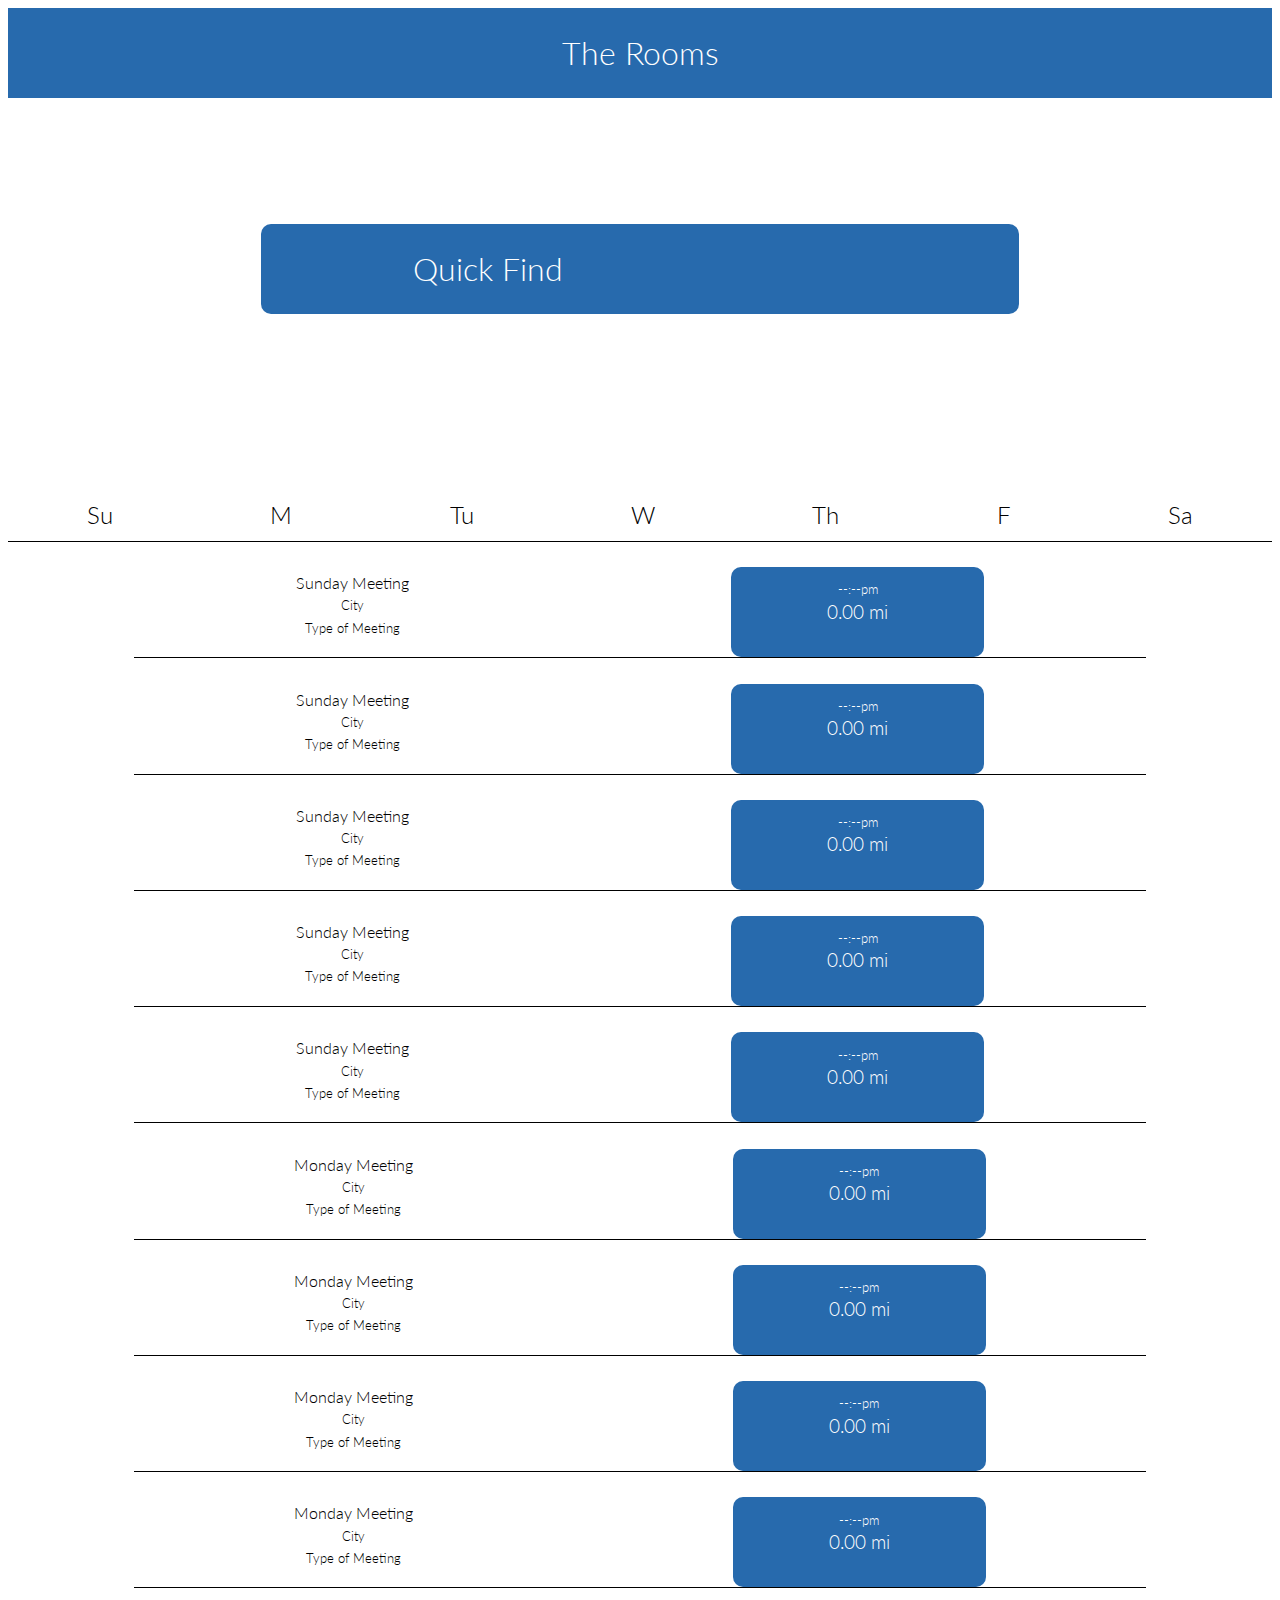
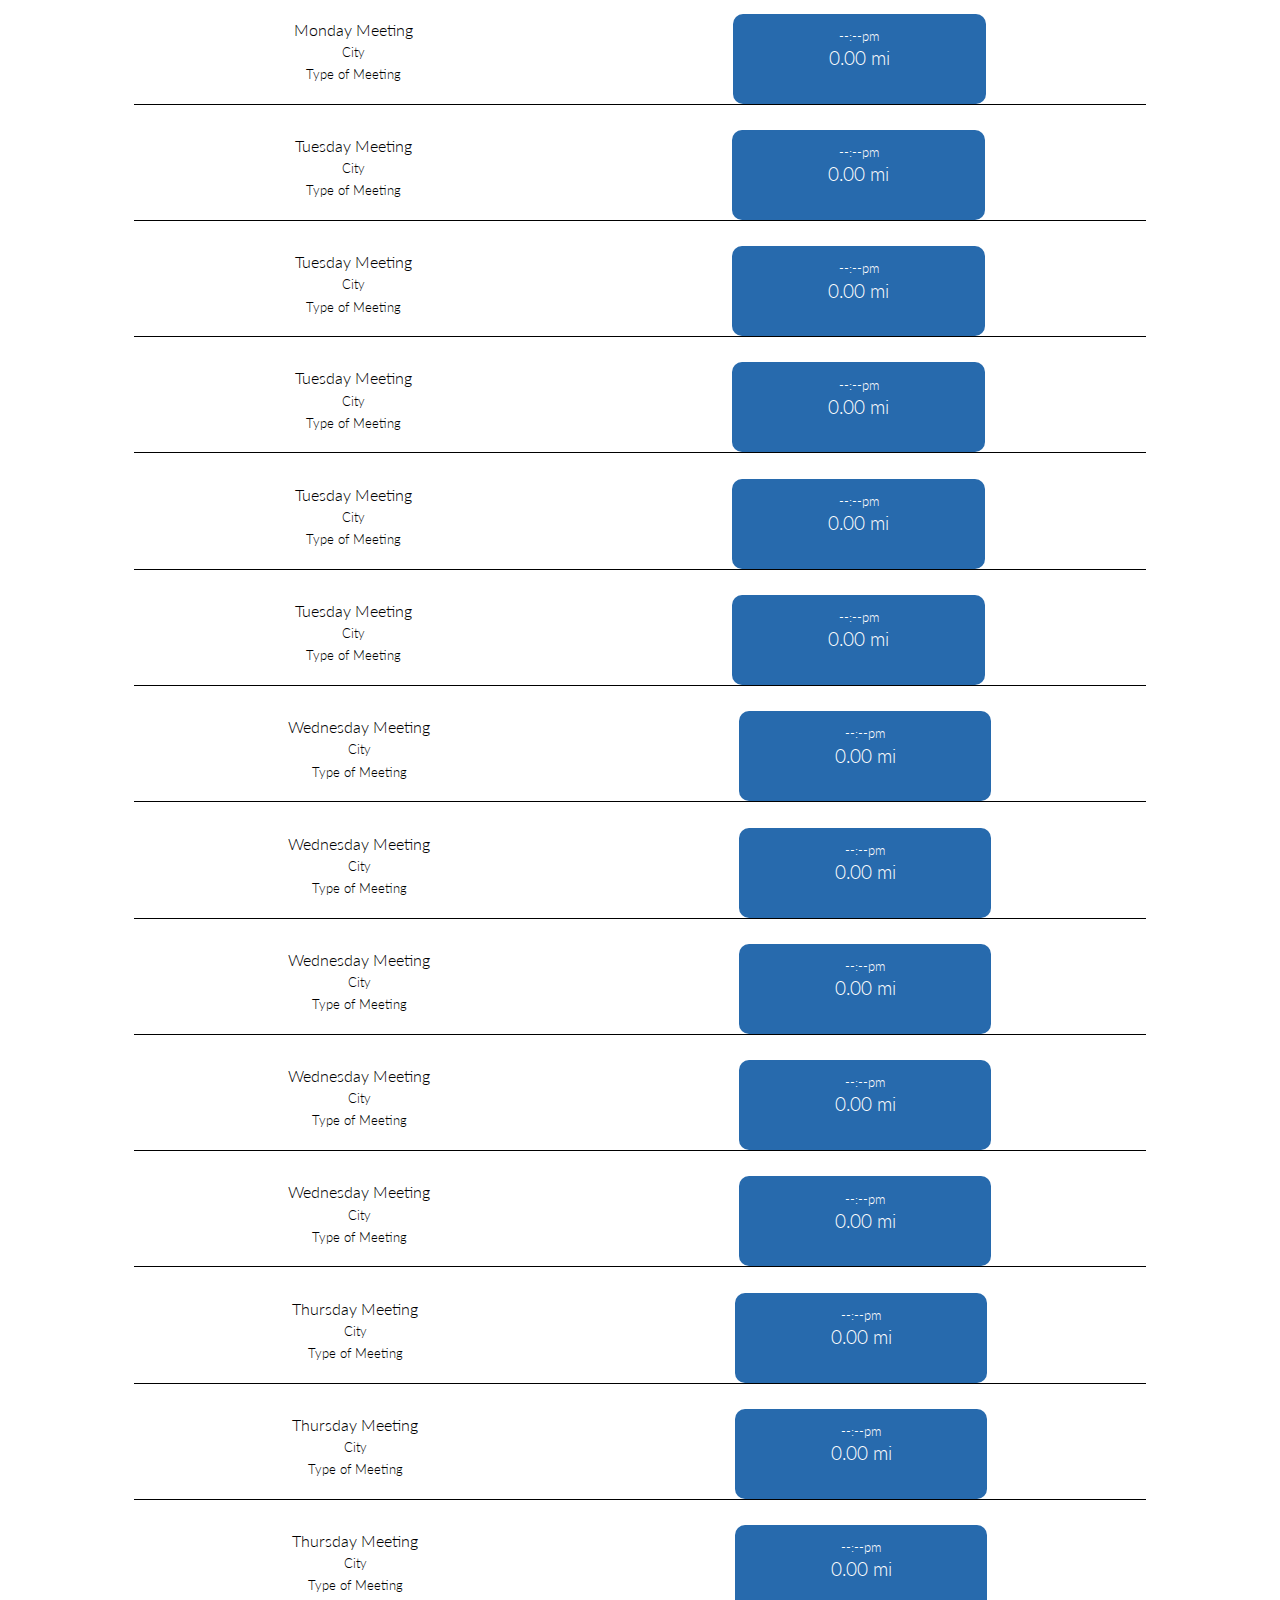
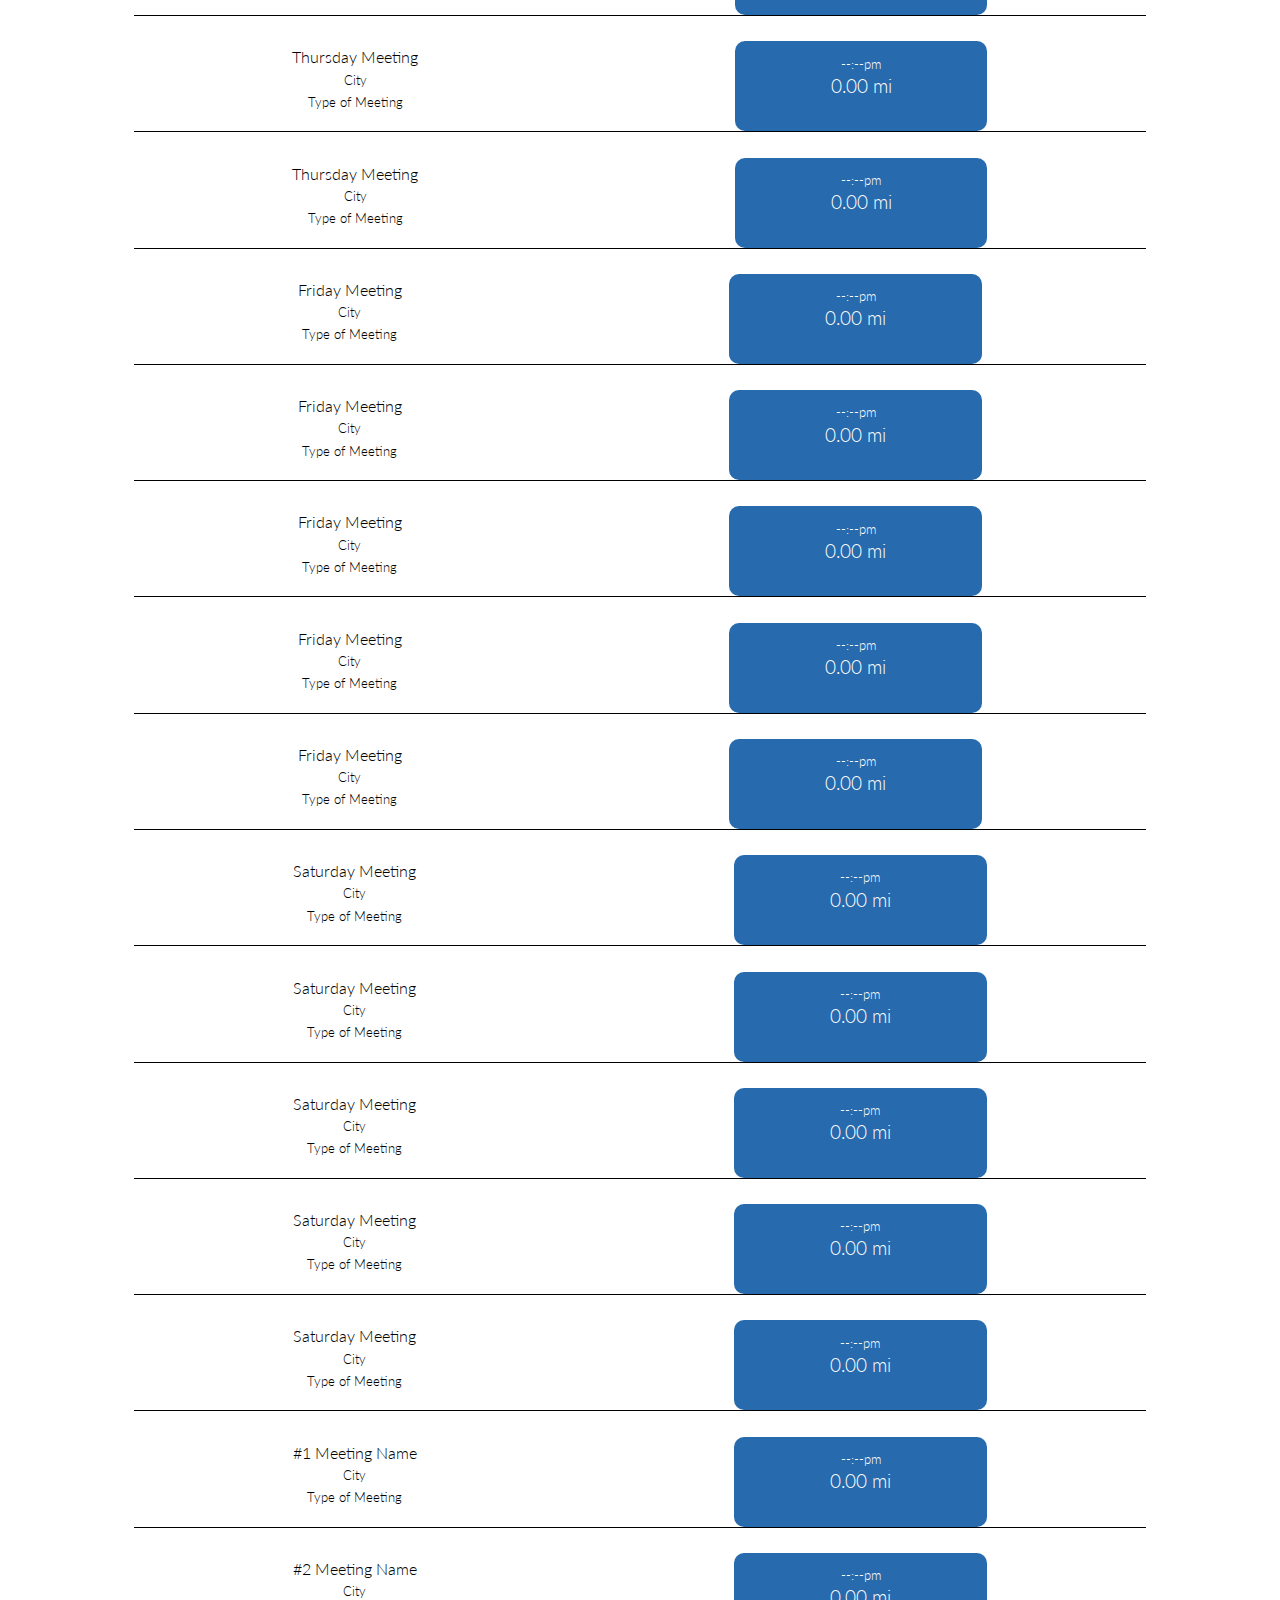
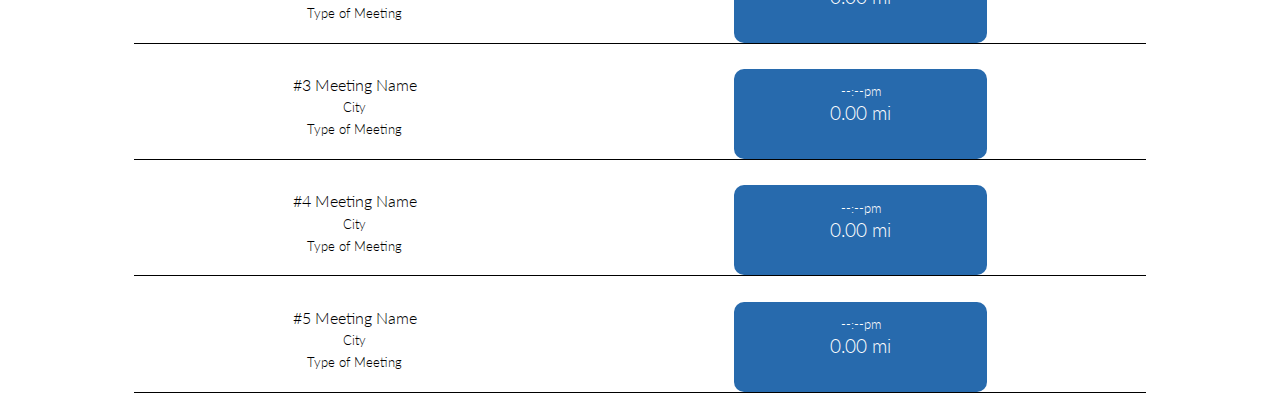
==== src/main/resources/template/index.html @ 084bea1e "all day selectors clickable, back button clickable" ====
<!DOCTYPE html>
<html>
  <head>
    <meta charset="utf-8">
    <meta name="viewport" content="width=device-width, initial-scale=1.0">
    <title>Project Template</title>
    <link href="https://fonts.googleapis.com/css?family=Lato:100,100i,300,300i,400,400i,700,700i,900,900i" rel="stylesheet">
    <link href="css/normalize.css" rel="stylesheet">
    <link href="../static/css/style.css" rel="stylesheet">
  </head>
  <body>
    <nav>
      <img class="back" id="back" src="../static/images/back-arrow.png" alt="">
      <h1>The Rooms</h1>
      <img class="hamburger" src="../static/images/hamburger.png" alt="">
    </nav>
    <div class="quick-btn" id="quick-btn">
      <h1>Quick Find</h1>
      <img src="../static/images/right-arrow.png" alt="">
    </div>
    <div class="quick-info" id="quick-info">
      <h2>Next five meetings < 10 miles</h2>
    </div>
    <section class="selector" id="selector">
      <div class="day" id="su">
        <h2>Su</h2>
      </div>
      <div class="day" id="m">
        <h2>M</h2>
      </div>
      <div class="day" id="tu">
        <h2>Tu</h2>
      </div>
      <div class="day" id="w">
        <h2>W</h2>
      </div>
      <div class="day" id="th">
        <h2>Th</h2>
      </div>
      <div class="day" id="f">
        <h2>F</h2>
      </div>
      <div class="day" id="sa">
        <h2>Sa</h2>
      </div>
    </section>

    <section class="sunday" id="sunday">
      <section class="meeting">
        <div class="info">
          <p>Sunday Meeting</p>
          <h5>City</h5>
          <h5>Type of Meeting</h5>
        </div>
        <div class="time-distance">
          <h5>--:--pm</h5>
          <h3>0.00 mi</h3>
        </div>
      </section>
      <section class="meeting">
        <div class="info">
          <p>Sunday Meeting</p>
          <h5>City</h5>
          <h5>Type of Meeting</h5>
        </div>
        <div class="time-distance">
          <h5>--:--pm</h5>
          <h3>0.00 mi</h3>
        </div>
      </section>
      <section class="meeting">
        <div class="info">
          <p>Sunday Meeting</p>
          <h5>City</h5>
          <h5>Type of Meeting</h5>
        </div>
        <div class="time-distance">
          <h5>--:--pm</h5>
          <h3>0.00 mi</h3>
        </div>
      </section>
      <section class="meeting">
        <div class="info">
          <p>Sunday Meeting</p>
          <h5>City</h5>
          <h5>Type of Meeting</h5>
        </div>
        <div class="time-distance">
          <h5>--:--pm</h5>
          <h3>0.00 mi</h3>
        </div>
      </section>
      <section class="meeting">
        <div class="info">
          <p>Sunday Meeting</p>
          <h5>City</h5>
          <h5>Type of Meeting</h5>
        </div>
        <div class="time-distance">
          <h5>--:--pm</h5>
          <h3>0.00 mi</h3>
        </div>
      </section>
    </section>

    <section class="monday" id="monday">
      <section class="meeting">
        <div class="info">
          <p>Monday Meeting</p>
          <h5>City</h5>
          <h5>Type of Meeting</h5>
        </div>
        <div class="time-distance">
          <h5>--:--pm</h5>
          <h3>0.00 mi</h3>
        </div>
      </section>
      <section class="meeting">
        <div class="info">
          <p>Monday Meeting</p>
          <h5>City</h5>
          <h5>Type of Meeting</h5>
        </div>
        <div class="time-distance">
          <h5>--:--pm</h5>
          <h3>0.00 mi</h3>
        </div>
      </section>
      <section class="meeting">
        <div class="info">
          <p>Monday Meeting</p>
          <h5>City</h5>
          <h5>Type of Meeting</h5>
        </div>
        <div class="time-distance">
          <h5>--:--pm</h5>
          <h3>0.00 mi</h3>
        </div>
      </section>
      <section class="meeting">
        <div class="info">
          <p>Monday Meeting</p>
          <h5>City</h5>
          <h5>Type of Meeting</h5>
        </div>
        <div class="time-distance">
          <h5>--:--pm</h5>
          <h3>0.00 mi</h3>
        </div>
      </section>
      <section class="meeting">
        <div class="info">
          <p>Monday Meeting</p>
          <h5>City</h5>
          <h5>Type of Meeting</h5>
        </div>
        <div class="time-distance">
          <h5>--:--pm</h5>
          <h3>0.00 mi</h3>
        </div>
      </section>
    </section>

    <section class="tuesday" id="tuesday">
      <section class="meeting">
        <div class="info">
          <p>Tuesday Meeting</p>
          <h5>City</h5>
          <h5>Type of Meeting</h5>
        </div>
        <div class="time-distance">
          <h5>--:--pm</h5>
          <h3>0.00 mi</h3>
        </div>
      </section>
      <section class="meeting">
        <div class="info">
          <p>Tuesday Meeting</p>
          <h5>City</h5>
          <h5>Type of Meeting</h5>
        </div>
        <div class="time-distance">
          <h5>--:--pm</h5>
          <h3>0.00 mi</h3>
        </div>
      </section>
      <section class="meeting">
        <div class="info">
          <p>Tuesday Meeting</p>
          <h5>City</h5>
          <h5>Type of Meeting</h5>
        </div>
        <div class="time-distance">
          <h5>--:--pm</h5>
          <h3>0.00 mi</h3>
        </div>
      </section>
      <section class="meeting">
        <div class="info">
          <p>Tuesday Meeting</p>
          <h5>City</h5>
          <h5>Type of Meeting</h5>
        </div>
        <div class="time-distance">
          <h5>--:--pm</h5>
          <h3>0.00 mi</h3>
        </div>
      </section>
      <section class="meeting">
        <div class="info">
          <p>Tuesday Meeting</p>
          <h5>City</h5>
          <h5>Type of Meeting</h5>
        </div>
        <div class="time-distance">
          <h5>--:--pm</h5>
          <h3>0.00 mi</h3>
        </div>
      </section>
    </section>

    <section class="wednesday" id="wednesday">
      <section class="meeting">
        <div class="info">
          <p>Wednesday Meeting</p>
          <h5>City</h5>
          <h5>Type of Meeting</h5>
        </div>
        <div class="time-distance">
          <h5>--:--pm</h5>
          <h3>0.00 mi</h3>
        </div>
      </section>
      <section class="meeting">
        <div class="info">
          <p>Wednesday Meeting</p>
          <h5>City</h5>
          <h5>Type of Meeting</h5>
        </div>
        <div class="time-distance">
          <h5>--:--pm</h5>
          <h3>0.00 mi</h3>
        </div>
      </section>
      <section class="meeting">
        <div class="info">
          <p>Wednesday Meeting</p>
          <h5>City</h5>
          <h5>Type of Meeting</h5>
        </div>
        <div class="time-distance">
          <h5>--:--pm</h5>
          <h3>0.00 mi</h3>
        </div>
      </section>
      <section class="meeting">
        <div class="info">
          <p>Wednesday Meeting</p>
          <h5>City</h5>
          <h5>Type of Meeting</h5>
        </div>
        <div class="time-distance">
          <h5>--:--pm</h5>
          <h3>0.00 mi</h3>
        </div>
      </section>
      <section class="meeting">
        <div class="info">
          <p>Wednesday Meeting</p>
          <h5>City</h5>
          <h5>Type of Meeting</h5>
        </div>
        <div class="time-distance">
          <h5>--:--pm</h5>
          <h3>0.00 mi</h3>
        </div>
      </section>
    </section>

    <section class="Thursday" id="thursday">
      <section class="meeting">
        <div class="info">
          <p>Thursday Meeting</p>
          <h5>City</h5>
          <h5>Type of Meeting</h5>
        </div>
        <div class="time-distance">
          <h5>--:--pm</h5>
          <h3>0.00 mi</h3>
        </div>
      </section>
      <section class="meeting">
        <div class="info">
          <p>Thursday Meeting</p>
          <h5>City</h5>
          <h5>Type of Meeting</h5>
        </div>
        <div class="time-distance">
          <h5>--:--pm</h5>
          <h3>0.00 mi</h3>
        </div>
      </section>
      <section class="meeting">
        <div class="info">
          <p>Thursday Meeting</p>
          <h5>City</h5>
          <h5>Type of Meeting</h5>
        </div>
        <div class="time-distance">
          <h5>--:--pm</h5>
          <h3>0.00 mi</h3>
        </div>
      </section>
      <section class="meeting">
        <div class="info">
          <p>Thursday Meeting</p>
          <h5>City</h5>
          <h5>Type of Meeting</h5>
        </div>
        <div class="time-distance">
          <h5>--:--pm</h5>
          <h3>0.00 mi</h3>
        </div>
      </section>
      <section class="meeting">
        <div class="info">
          <p>Thursday Meeting</p>
          <h5>City</h5>
          <h5>Type of Meeting</h5>
        </div>
        <div class="time-distance">
          <h5>--:--pm</h5>
          <h3>0.00 mi</h3>
        </div>
      </section>
    </section>

    <section class="friday" id="friday">
      <section class="meeting">
        <div class="info">
          <p>Friday Meeting</p>
          <h5>City</h5>
          <h5>Type of Meeting</h5>
        </div>
        <div class="time-distance">
          <h5>--:--pm</h5>
          <h3>0.00 mi</h3>
        </div>
      </section>
      <section class="meeting">
        <div class="info">
          <p>Friday Meeting</p>
          <h5>City</h5>
          <h5>Type of Meeting</h5>
        </div>
        <div class="time-distance">
          <h5>--:--pm</h5>
          <h3>0.00 mi</h3>
        </div>
      </section>
      <section class="meeting">
        <div class="info">
          <p>Friday Meeting</p>
          <h5>City</h5>
          <h5>Type of Meeting</h5>
        </div>
        <div class="time-distance">
          <h5>--:--pm</h5>
          <h3>0.00 mi</h3>
        </div>
      </section>
      <section class="meeting">
        <div class="info">
          <p>Friday Meeting</p>
          <h5>City</h5>
          <h5>Type of Meeting</h5>
        </div>
        <div class="time-distance">
          <h5>--:--pm</h5>
          <h3>0.00 mi</h3>
        </div>
      </section>
      <section class="meeting">
        <div class="info">
          <p>Friday Meeting</p>
          <h5>City</h5>
          <h5>Type of Meeting</h5>
        </div>
        <div class="time-distance">
          <h5>--:--pm</h5>
          <h3>0.00 mi</h3>
        </div>
      </section>
    </section>

    <section class="saturday" id="saturday">
      <section class="meeting">
        <div class="info">
          <p>Saturday Meeting</p>
          <h5>City</h5>
          <h5>Type of Meeting</h5>
        </div>
        <div class="time-distance">
          <h5>--:--pm</h5>
          <h3>0.00 mi</h3>
        </div>
      </section>
      <section class="meeting">
        <div class="info">
          <p>Saturday Meeting</p>
          <h5>City</h5>
          <h5>Type of Meeting</h5>
        </div>
        <div class="time-distance">
          <h5>--:--pm</h5>
          <h3>0.00 mi</h3>
        </div>
      </section>
      <section class="meeting">
        <div class="info">
          <p>Saturday Meeting</p>
          <h5>City</h5>
          <h5>Type of Meeting</h5>
        </div>
        <div class="time-distance">
          <h5>--:--pm</h5>
          <h3>0.00 mi</h3>
        </div>
      </section>
      <section class="meeting">
        <div class="info">
          <p>Saturday Meeting</p>
          <h5>City</h5>
          <h5>Type of Meeting</h5>
        </div>
        <div class="time-distance">
          <h5>--:--pm</h5>
          <h3>0.00 mi</h3>
        </div>
      </section>
      <section class="meeting">
        <div class="info">
          <p>Saturday Meeting</p>
          <h5>City</h5>
          <h5>Type of Meeting</h5>
        </div>
        <div class="time-distance">
          <h5>--:--pm</h5>
          <h3>0.00 mi</h3>
        </div>
      </section>
    </section>

    <section class="top-five" id="top-five">
      <section class="meeting">
        <div class="info">
          <p>#1 Meeting Name</p>
          <h5>City</h5>
          <h5>Type of Meeting</h5>
        </div>
        <div class="time-distance">
          <h5>--:--pm</h5>
          <h3>0.00 mi</h3>
        </div>
      </section>
      <section class="meeting">
        <div class="info">
          <p>#2 Meeting Name</p>
          <h5>City</h5>
          <h5>Type of Meeting</h5>
        </div>
        <div class="time-distance">
          <h5>--:--pm</h5>
          <h3>0.00 mi</h3>
        </div>
      </section>
      <section class="meeting">
        <div class="info">
          <p>#3 Meeting Name</p>
          <h5>City</h5>
          <h5>Type of Meeting</h5>
        </div>
        <div class="time-distance">
          <h5>--:--pm</h5>
          <h3>0.00 mi</h3>
        </div>
      </section>
      <section class="meeting">
        <div class="info">
          <p>#4 Meeting Name</p>
          <h5>City</h5>
          <h5>Type of Meeting</h5>
        </div>
        <div class="time-distance">
          <h5>--:--pm</h5>
          <h3>0.00 mi</h3>
        </div>
      </section>
      <section class="meeting">
        <div class="info">
          <p>#5 Meeting Name</p>
          <h5>City</h5>
          <h5>Type of Meeting</h5>
        </div>
        <div class="time-distance">
          <h5>--:--pm</h5>
          <h3>0.00 mi</h3>
        </div>
      </section>
    </section>



    <script src="https://ajax.googleapis.com/ajax/libs/jquery/3.1.1/jquery.min.js"></script>
    <script src="../static/js/script.js"></script>
  </body>
</html>
---- src/main/resources/static/css/style.css ----
body {
  font-family: 'lato'; }

nav {
  background: #276AAD;
  overflow: hidden;
  display: flex;
  justify-content: space-between;
  align-items: center; }
  nav h1 {
    font-weight: 300;
    color: white;
    margin: 2%; }
  nav img {
    width: 7%;
    margin: 3%; }
  nav .back {
    visibility: hidden; }

.quick-btn {
  width: 60%;
  height: 10vh;
  background: #276AAD;
  margin: 10% auto;
  border-radius: 10px;
  display: flex;
  justify-content: space-around;
  align-items: center; }
  .quick-btn h1 {
    font-weight: 300;
    color: white; }
  .quick-btn img {
    height: 50%; }

.quick-info {
  visibility: hidden;
  color: #276AAD;
  text-align: center; }

.selector {
  display: flex;
  justify-content: space-around;
  border-bottom: 1px solid black;
  line-height: .5; }
  .selector h2 {
    font-weight: 300; }

.meeting {
  display: flex;
  justify-content: space-around;
  margin: 2% 10%;
  border-bottom: 1px solid black; }

.info {
  line-height: 0;
  text-align: center; }
  .info p, .info h5 {
    font-weight: 300; }

.time-distance {
  background: #276AAD;
  width: 25%;
  height: 10vh;
  border-radius: 10px;
  text-align: center;
  color: white;
  line-height: 0; }
  .time-distance h3, .time-distance h5 {
    font-weight: 300; }

/*# sourceMappingURL=style.css.map */
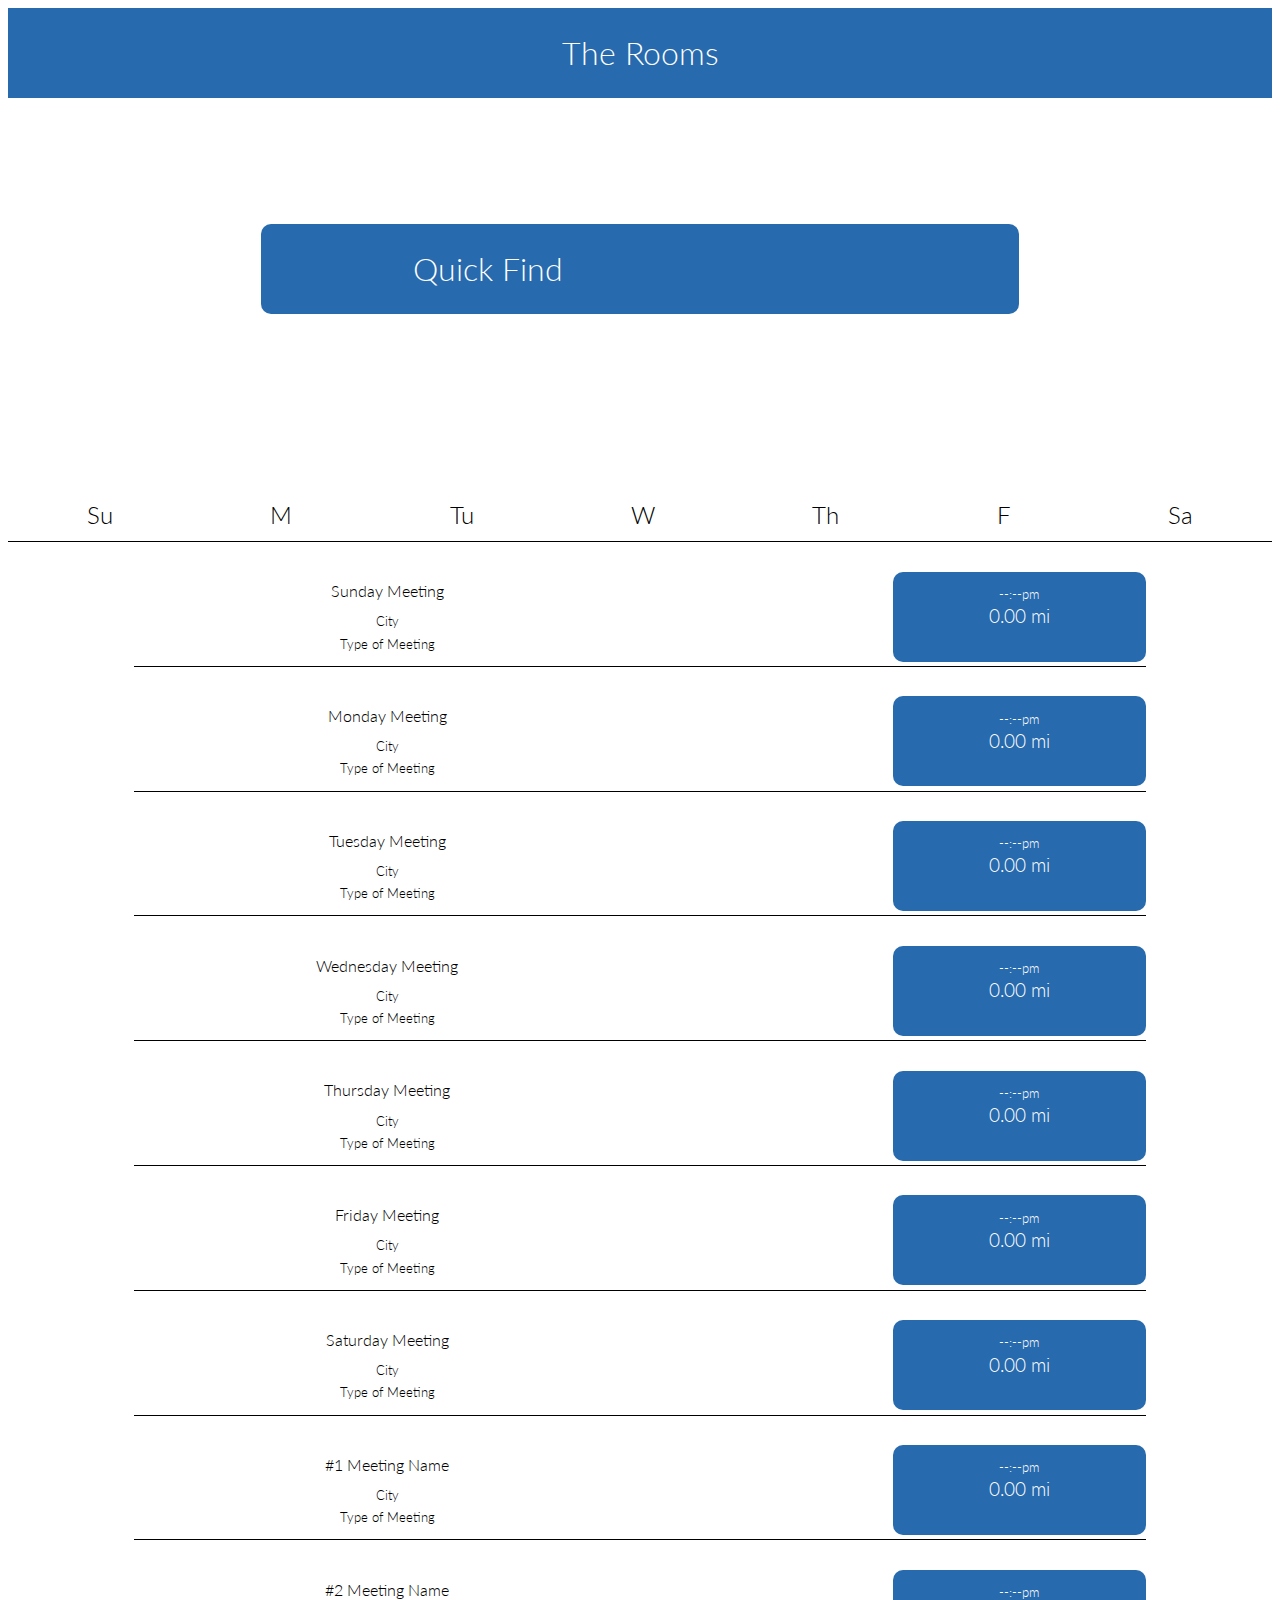
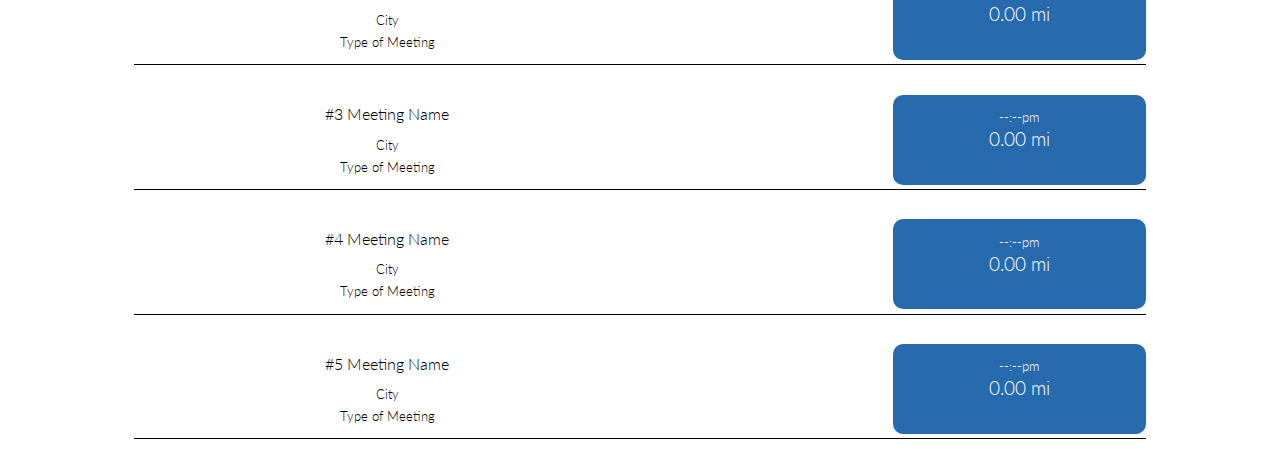
==== commit bb6550a9: "a tag added to back button, button resized" ====
--- a/src/main/resources/template/index.html
+++ b/src/main/resources/template/index.html
@@ -1,12 +1,12 @@
 <!DOCTYPE html>
 <html>
   <head>
-    <meta charset="utf-8">
-    <meta name="viewport" content="width=device-width, initial-scale=1.0">
-    <title>Project Template</title>
-    <link href="https://fonts.googleapis.com/css?family=Lato:100,100i,300,300i,400,400i,700,700i,900,900i" rel="stylesheet">
-    <link href="css/normalize.css" rel="stylesheet">
-    <link href="../static/css/style.css" rel="stylesheet">
+    <meta charset="utf-8"/>
+    <meta name="viewport" content="width=device-width, initial-scale=1.0"/>
+    <title>The Rooms</title>
+    <link href="https://fonts.googleapis.com/css?family=Lato:100,100i,300,300i,400,400i,700,700i,900,900i" rel="stylesheet"/>
+    <link href="css/normalize.css" rel="stylesheet"/>
+    <link href="../static/css/style.css" rel="stylesheet"/>
   </head>
   <body>
     <nav>
@@ -45,8 +45,8 @@
       </div>
     </section>
 
-    <section class="sunday" id="sunday">
-      <section class="meeting">
+    <a><section class="sunday" id="sunday" id="hide"> </a>
+      <a href="meeting.html"><section class="meeting" id="meeting">
         <div class="info">
           <p>Sunday Meeting</p>
           <h5>City</h5>
@@ -56,55 +56,11 @@
           <h5>--:--pm</h5>
           <h3>0.00 mi</h3>
         </div>
-      </section>
-      <section class="meeting">
-        <div class="info">
-          <p>Sunday Meeting</p>
-          <h5>City</h5>
-          <h5>Type of Meeting</h5>
-        </div>
-        <div class="time-distance">
-          <h5>--:--pm</h5>
-          <h3>0.00 mi</h3>
-        </div>
-      </section>
-      <section class="meeting">
-        <div class="info">
-          <p>Sunday Meeting</p>
-          <h5>City</h5>
-          <h5>Type of Meeting</h5>
-        </div>
-        <div class="time-distance">
-          <h5>--:--pm</h5>
-          <h3>0.00 mi</h3>
-        </div>
-      </section>
-      <section class="meeting">
-        <div class="info">
-          <p>Sunday Meeting</p>
-          <h5>City</h5>
-          <h5>Type of Meeting</h5>
-        </div>
-        <div class="time-distance">
-          <h5>--:--pm</h5>
-          <h3>0.00 mi</h3>
-        </div>
-      </section>
-      <section class="meeting">
-        <div class="info">
-          <p>Sunday Meeting</p>
-          <h5>City</h5>
-          <h5>Type of Meeting</h5>
-        </div>
-        <div class="time-distance">
-          <h5>--:--pm</h5>
-          <h3>0.00 mi</h3>
-        </div>
-      </section>
-    </section>
-
-    <section class="monday" id="monday">
-      <section class="meeting">
+      </section></a>
+    </section>
+
+    <a><section class="monday" id="monday" id="hide"></a>
+      <section class="meeting" id="meeting">
         <div class="info">
           <p>Monday Meeting</p>
           <h5>City</h5>
@@ -115,54 +71,10 @@
           <h3>0.00 mi</h3>
         </div>
       </section>
-      <section class="meeting">
-        <div class="info">
-          <p>Monday Meeting</p>
-          <h5>City</h5>
-          <h5>Type of Meeting</h5>
-        </div>
-        <div class="time-distance">
-          <h5>--:--pm</h5>
-          <h3>0.00 mi</h3>
-        </div>
-      </section>
-      <section class="meeting">
-        <div class="info">
-          <p>Monday Meeting</p>
-          <h5>City</h5>
-          <h5>Type of Meeting</h5>
-        </div>
-        <div class="time-distance">
-          <h5>--:--pm</h5>
-          <h3>0.00 mi</h3>
-        </div>
-      </section>
-      <section class="meeting">
-        <div class="info">
-          <p>Monday Meeting</p>
-          <h5>City</h5>
-          <h5>Type of Meeting</h5>
-        </div>
-        <div class="time-distance">
-          <h5>--:--pm</h5>
-          <h3>0.00 mi</h3>
-        </div>
-      </section>
-      <section class="meeting">
-        <div class="info">
-          <p>Monday Meeting</p>
-          <h5>City</h5>
-          <h5>Type of Meeting</h5>
-        </div>
-        <div class="time-distance">
-          <h5>--:--pm</h5>
-          <h3>0.00 mi</h3>
-        </div>
-      </section>
-    </section>
-
-    <section class="tuesday" id="tuesday">
-      <section class="meeting">
+    </section>
+
+    <a><section class="tuesday" id="tuesday"></a>
+      <section class="meeting" id="meeting">
         <div class="info">
           <p>Tuesday Meeting</p>
           <h5>City</h5>
@@ -173,54 +85,10 @@
           <h3>0.00 mi</h3>
         </div>
       </section>
-      <section class="meeting">
-        <div class="info">
-          <p>Tuesday Meeting</p>
-          <h5>City</h5>
-          <h5>Type of Meeting</h5>
-        </div>
-        <div class="time-distance">
-          <h5>--:--pm</h5>
-          <h3>0.00 mi</h3>
-        </div>
-      </section>
-      <section class="meeting">
-        <div class="info">
-          <p>Tuesday Meeting</p>
-          <h5>City</h5>
-          <h5>Type of Meeting</h5>
-        </div>
-        <div class="time-distance">
-          <h5>--:--pm</h5>
-          <h3>0.00 mi</h3>
-        </div>
-      </section>
-      <section class="meeting">
-        <div class="info">
-          <p>Tuesday Meeting</p>
-          <h5>City</h5>
-          <h5>Type of Meeting</h5>
-        </div>
-        <div class="time-distance">
-          <h5>--:--pm</h5>
-          <h3>0.00 mi</h3>
-        </div>
-      </section>
-      <section class="meeting">
-        <div class="info">
-          <p>Tuesday Meeting</p>
-          <h5>City</h5>
-          <h5>Type of Meeting</h5>
-        </div>
-        <div class="time-distance">
-          <h5>--:--pm</h5>
-          <h3>0.00 mi</h3>
-        </div>
-      </section>
-    </section>
-
-    <section class="wednesday" id="wednesday">
-      <section class="meeting">
+    </section>
+
+    <a><section class="wednesday" id="wednesday"></a>
+      <section class="meeting" id="meeting">
         <div class="info">
           <p>Wednesday Meeting</p>
           <h5>City</h5>
@@ -231,54 +99,10 @@
           <h3>0.00 mi</h3>
         </div>
       </section>
-      <section class="meeting">
-        <div class="info">
-          <p>Wednesday Meeting</p>
-          <h5>City</h5>
-          <h5>Type of Meeting</h5>
-        </div>
-        <div class="time-distance">
-          <h5>--:--pm</h5>
-          <h3>0.00 mi</h3>
-        </div>
-      </section>
-      <section class="meeting">
-        <div class="info">
-          <p>Wednesday Meeting</p>
-          <h5>City</h5>
-          <h5>Type of Meeting</h5>
-        </div>
-        <div class="time-distance">
-          <h5>--:--pm</h5>
-          <h3>0.00 mi</h3>
-        </div>
-      </section>
-      <section class="meeting">
-        <div class="info">
-          <p>Wednesday Meeting</p>
-          <h5>City</h5>
-          <h5>Type of Meeting</h5>
-        </div>
-        <div class="time-distance">
-          <h5>--:--pm</h5>
-          <h3>0.00 mi</h3>
-        </div>
-      </section>
-      <section class="meeting">
-        <div class="info">
-          <p>Wednesday Meeting</p>
-          <h5>City</h5>
-          <h5>Type of Meeting</h5>
-        </div>
-        <div class="time-distance">
-          <h5>--:--pm</h5>
-          <h3>0.00 mi</h3>
-        </div>
-      </section>
-    </section>
-
-    <section class="Thursday" id="thursday">
-      <section class="meeting">
+    </section>
+
+    <a><section class="Thursday" id="thursday"></a>
+      <section class="meeting" id="meeting">
         <div class="info">
           <p>Thursday Meeting</p>
           <h5>City</h5>
@@ -289,54 +113,10 @@
           <h3>0.00 mi</h3>
         </div>
       </section>
-      <section class="meeting">
-        <div class="info">
-          <p>Thursday Meeting</p>
-          <h5>City</h5>
-          <h5>Type of Meeting</h5>
-        </div>
-        <div class="time-distance">
-          <h5>--:--pm</h5>
-          <h3>0.00 mi</h3>
-        </div>
-      </section>
-      <section class="meeting">
-        <div class="info">
-          <p>Thursday Meeting</p>
-          <h5>City</h5>
-          <h5>Type of Meeting</h5>
-        </div>
-        <div class="time-distance">
-          <h5>--:--pm</h5>
-          <h3>0.00 mi</h3>
-        </div>
-      </section>
-      <section class="meeting">
-        <div class="info">
-          <p>Thursday Meeting</p>
-          <h5>City</h5>
-          <h5>Type of Meeting</h5>
-        </div>
-        <div class="time-distance">
-          <h5>--:--pm</h5>
-          <h3>0.00 mi</h3>
-        </div>
-      </section>
-      <section class="meeting">
-        <div class="info">
-          <p>Thursday Meeting</p>
-          <h5>City</h5>
-          <h5>Type of Meeting</h5>
-        </div>
-        <div class="time-distance">
-          <h5>--:--pm</h5>
-          <h3>0.00 mi</h3>
-        </div>
-      </section>
-    </section>
-
-    <section class="friday" id="friday">
-      <section class="meeting">
+    </section>
+
+    <a><section class="friday" id="friday"></a>
+      <section class="meeting" id="meeting">
         <div class="info">
           <p>Friday Meeting</p>
           <h5>City</h5>
@@ -347,54 +127,10 @@
           <h3>0.00 mi</h3>
         </div>
       </section>
-      <section class="meeting">
-        <div class="info">
-          <p>Friday Meeting</p>
-          <h5>City</h5>
-          <h5>Type of Meeting</h5>
-        </div>
-        <div class="time-distance">
-          <h5>--:--pm</h5>
-          <h3>0.00 mi</h3>
-        </div>
-      </section>
-      <section class="meeting">
-        <div class="info">
-          <p>Friday Meeting</p>
-          <h5>City</h5>
-          <h5>Type of Meeting</h5>
-        </div>
-        <div class="time-distance">
-          <h5>--:--pm</h5>
-          <h3>0.00 mi</h3>
-        </div>
-      </section>
-      <section class="meeting">
-        <div class="info">
-          <p>Friday Meeting</p>
-          <h5>City</h5>
-          <h5>Type of Meeting</h5>
-        </div>
-        <div class="time-distance">
-          <h5>--:--pm</h5>
-          <h3>0.00 mi</h3>
-        </div>
-      </section>
-      <section class="meeting">
-        <div class="info">
-          <p>Friday Meeting</p>
-          <h5>City</h5>
-          <h5>Type of Meeting</h5>
-        </div>
-        <div class="time-distance">
-          <h5>--:--pm</h5>
-          <h3>0.00 mi</h3>
-        </div>
-      </section>
-    </section>
-
-    <section class="saturday" id="saturday">
-      <section class="meeting">
+    </section>
+
+    <a><section class="saturday" id="saturday"></a>
+      <section class="meeting" id="meeting">
         <div class="info">
           <p>Saturday Meeting</p>
           <h5>City</h5>
@@ -405,54 +141,10 @@
           <h3>0.00 mi</h3>
         </div>
       </section>
-      <section class="meeting">
-        <div class="info">
-          <p>Saturday Meeting</p>
-          <h5>City</h5>
-          <h5>Type of Meeting</h5>
-        </div>
-        <div class="time-distance">
-          <h5>--:--pm</h5>
-          <h3>0.00 mi</h3>
-        </div>
-      </section>
-      <section class="meeting">
-        <div class="info">
-          <p>Saturday Meeting</p>
-          <h5>City</h5>
-          <h5>Type of Meeting</h5>
-        </div>
-        <div class="time-distance">
-          <h5>--:--pm</h5>
-          <h3>0.00 mi</h3>
-        </div>
-      </section>
-      <section class="meeting">
-        <div class="info">
-          <p>Saturday Meeting</p>
-          <h5>City</h5>
-          <h5>Type of Meeting</h5>
-        </div>
-        <div class="time-distance">
-          <h5>--:--pm</h5>
-          <h3>0.00 mi</h3>
-        </div>
-      </section>
-      <section class="meeting">
-        <div class="info">
-          <p>Saturday Meeting</p>
-          <h5>City</h5>
-          <h5>Type of Meeting</h5>
-        </div>
-        <div class="time-distance">
-          <h5>--:--pm</h5>
-          <h3>0.00 mi</h3>
-        </div>
-      </section>
     </section>
 
     <section class="top-five" id="top-five">
-      <section class="meeting">
+      <section class="meeting" id="meeting">
         <div class="info">
           <p>#1 Meeting Name</p>
           <h5>City</h5>
@@ -463,7 +155,7 @@
           <h3>0.00 mi</h3>
         </div>
       </section>
-      <section class="meeting">
+      <section class="meeting" id="meeting">
         <div class="info">
           <p>#2 Meeting Name</p>
           <h5>City</h5>
@@ -474,7 +166,7 @@
           <h3>0.00 mi</h3>
         </div>
       </section>
-      <section class="meeting">
+      <section class="meeting" id="meeting">
         <div class="info">
           <p>#3 Meeting Name</p>
           <h5>City</h5>
@@ -485,7 +177,7 @@
           <h3>0.00 mi</h3>
         </div>
       </section>
-      <section class="meeting">
+      <section class="meeting" id="meeting">
         <div class="info">
           <p>#4 Meeting Name</p>
           <h5>City</h5>
@@ -496,7 +188,7 @@
           <h3>0.00 mi</h3>
         </div>
       </section>
-      <section class="meeting">
+      <section class="meeting" id="meeting">
         <div class="info">
           <p>#5 Meeting Name</p>
           <h5>City</h5>
--- a/src/main/resources/static/css/style.css
+++ b/src/main/resources/static/css/style.css
@@ -1,5 +1,49 @@
+nav a {
+  width: 10%; }
+nav a img {
+  width: 75%;
+  margin: 20%; }
+
+h1, h2, h3, h4, h5, h6 {
+  font-family: 'lato';
+  font-weight: 400;
+  text-align: center; }
+
+.day-time {
+  color: #276AAD; }
+
+.go-btn {
+  width: 60%;
+  height: 10vh;
+  background: #276AAD;
+  color: white;
+  margin: 10% auto;
+  border-radius: 10px;
+  display: flex;
+  justify-content: center;
+  align-items: center; }
+  .go-btn img {
+    height: 50%; }
+
+.fav-btn {
+  width: 50%;
+  height: 8vh;
+  margin: 10% auto;
+  border: 1px solid black;
+  border-radius: 10px;
+  display: flex;
+  justify-content: center;
+  align-items: center; }
+  .fav-btn img {
+    height: 50%;
+    margin: 5%; }
+
 body {
   font-family: 'lato'; }
+
+a {
+  text-decoration: none;
+  color: black; }
 
 nav {
   background: #276AAD;
@@ -47,15 +91,20 @@
 
 .meeting {
   display: flex;
-  justify-content: space-around;
+  justify-content: space-between;
+  align-items: center;
   margin: 2% 10%;
   border-bottom: 1px solid black; }
 
 .info {
+  width: 50%;
   line-height: 0;
   text-align: center; }
   .info p, .info h5 {
-    font-weight: 300; }
+    font-weight: 300;
+    word-wrap: break-word; }
+  .info p {
+    line-height: 1; }
 
 .time-distance {
   background: #276AAD;
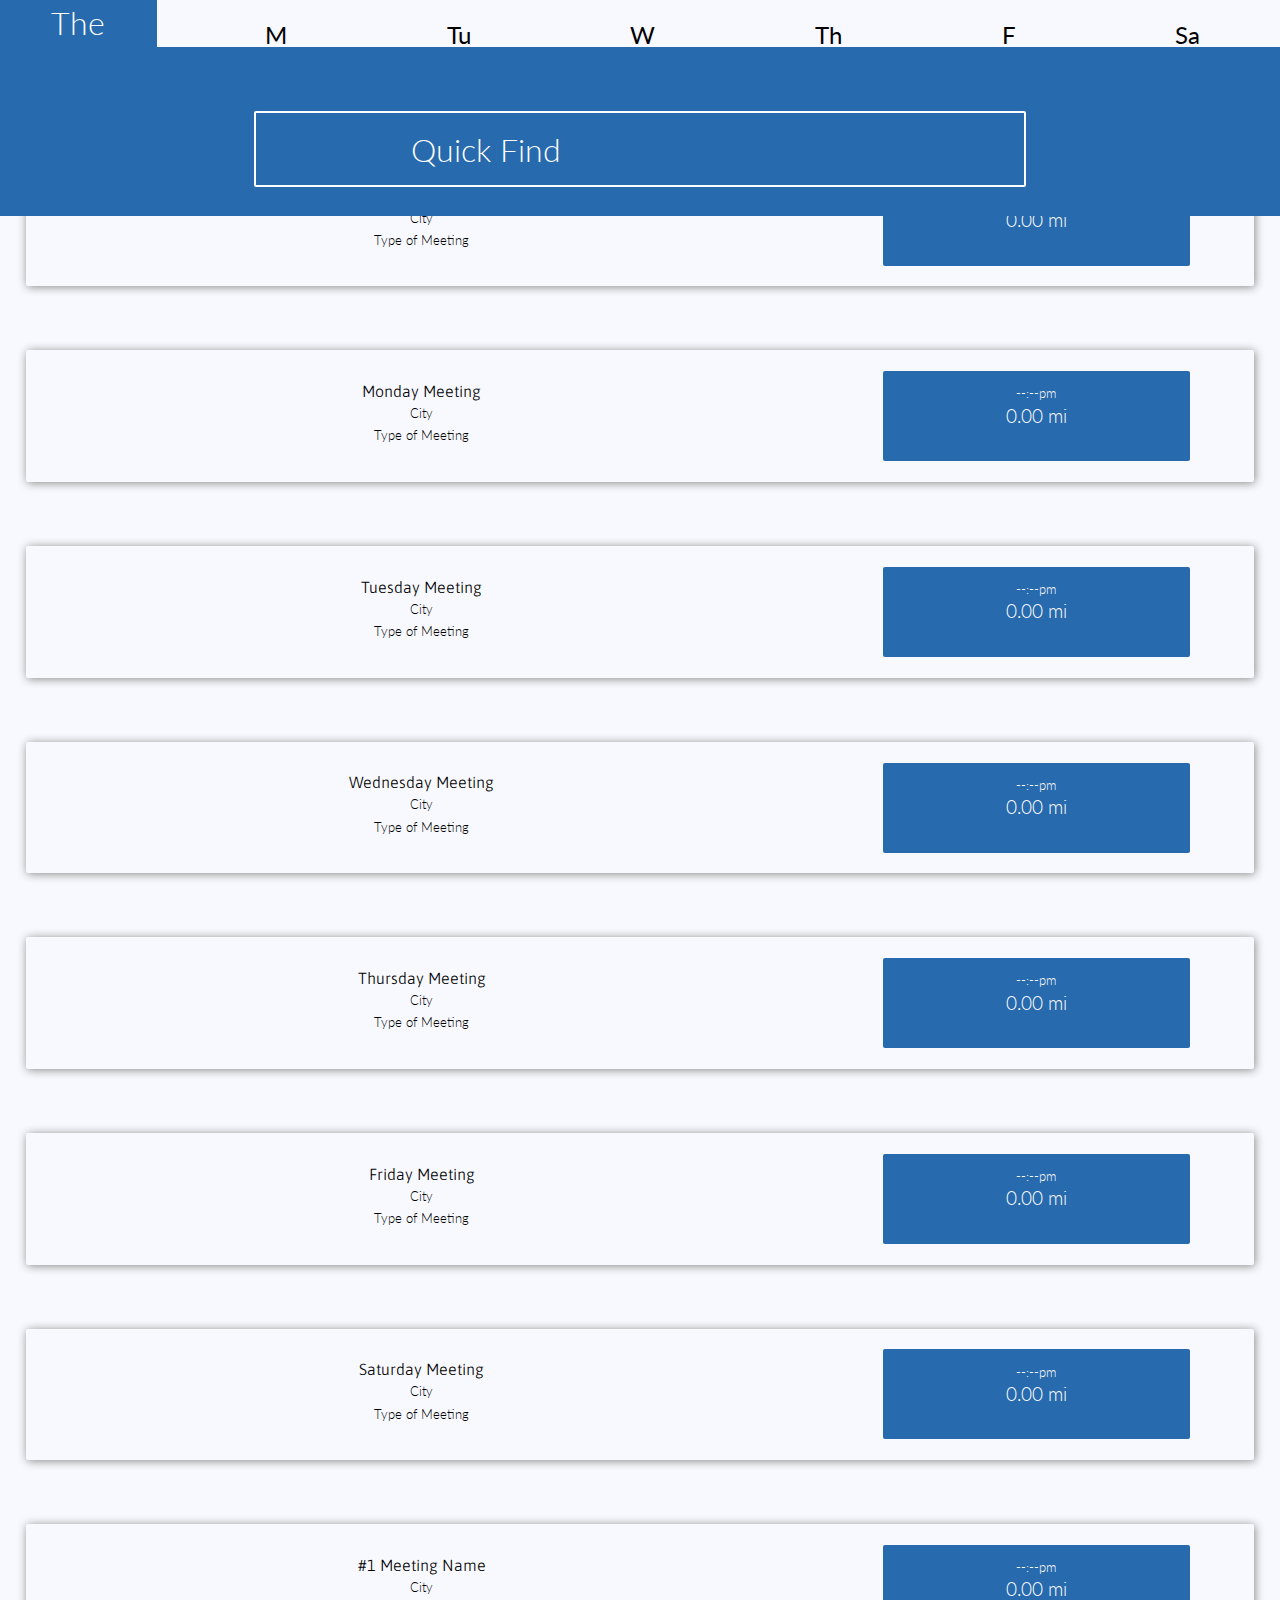
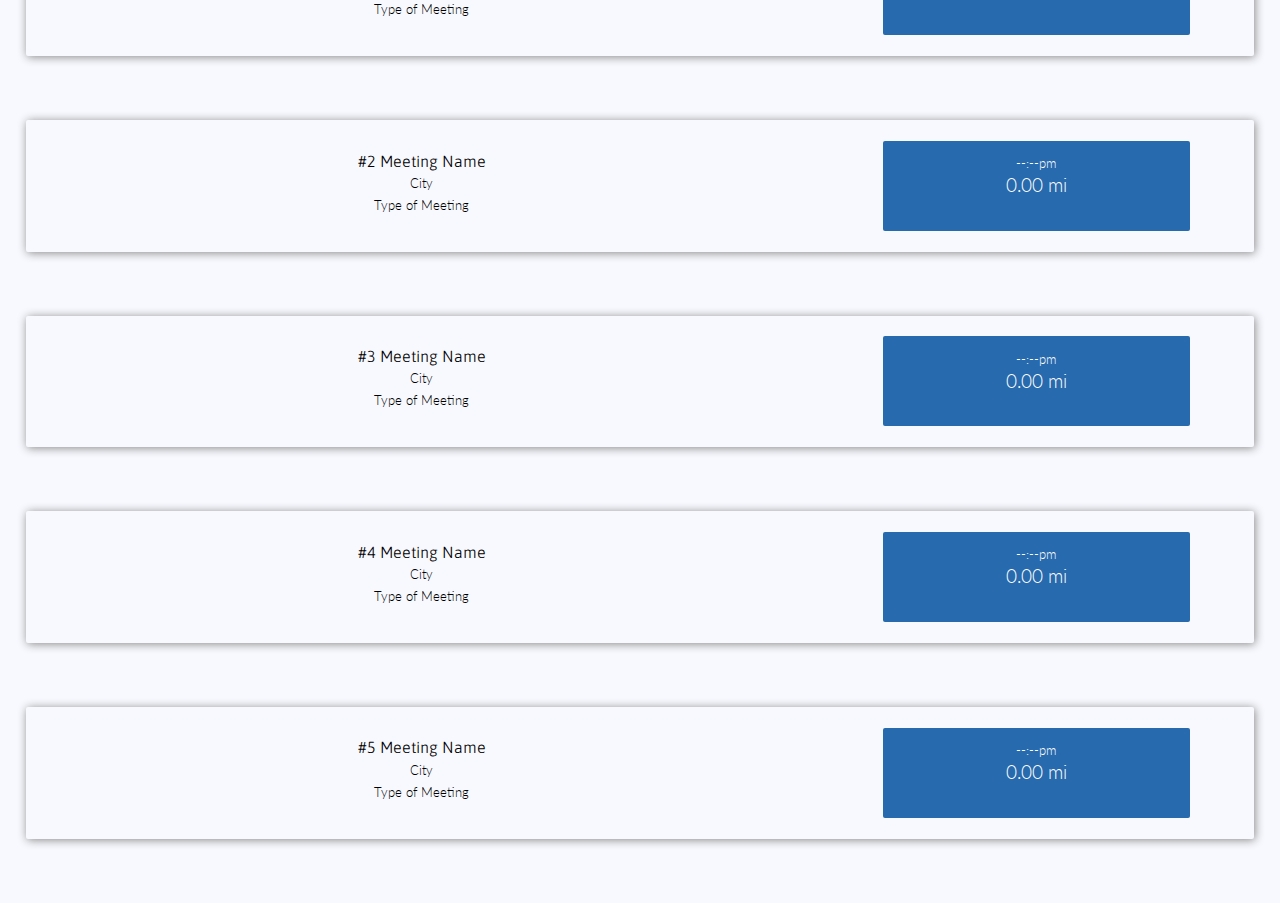
==== commit b99c2fed: "UI updates..." ====
--- a/src/main/resources/template/index.html
+++ b/src/main/resources/template/index.html
@@ -5,48 +5,59 @@
     <meta name="viewport" content="width=device-width, initial-scale=1.0"/>
     <title>The Rooms</title>
     <link href="https://fonts.googleapis.com/css?family=Lato:100,100i,300,300i,400,400i,700,700i,900,900i" rel="stylesheet"/>
+    <link href="https://fonts.googleapis.com/css?family=Asap:400,400i,500,500i,700,700i" rel="stylesheet">
     <link href="css/normalize.css" rel="stylesheet"/>
     <link href="../static/css/style.css" rel="stylesheet"/>
   </head>
   <body>
-    <nav>
-      <img class="back" id="back" src="../static/images/back-arrow.png" alt="">
-      <h1>The Rooms</h1>
-      <img class="hamburger" src="../static/images/hamburger.png" alt="">
-    </nav>
-    <div class="quick-btn" id="quick-btn">
-      <h1>Quick Find</h1>
-      <img src="../static/images/right-arrow.png" alt="">
-    </div>
-    <div class="quick-info" id="quick-info">
-      <h2>Next five meetings < 10 miles</h2>
-    </div>
-    <section class="selector" id="selector">
-      <div class="day" id="su">
-        <h2>Su</h2>
-      </div>
-      <div class="day" id="m">
-        <h2>M</h2>
-      </div>
-      <div class="day" id="tu">
-        <h2>Tu</h2>
-      </div>
-      <div class="day" id="w">
-        <h2>W</h2>
-      </div>
-      <div class="day" id="th">
-        <h2>Th</h2>
-      </div>
-      <div class="day" id="f">
-        <h2>F</h2>
-      </div>
-      <div class="day" id="sa">
-        <h2>Sa</h2>
-      </div>
-    </section>
-
-    <a><section class="sunday" id="sunday" id="hide"> </a>
-      <a href="meeting.html"><section class="meeting" id="meeting">
+    <section class="stick">
+      <nav>
+        <img class="back" id="back" src="../static/images/back-arrow.png" alt="">
+        <h1>The Rooms</h1>
+        <img class="hamburger" src="../static/images/hamburger.png" alt="">
+      </nav>
+
+      <section class="header">
+
+        <div class="quick-btn" id="quick-btn">
+          <h1>Quick Find</h1>
+          <img src="../static/images/right-arrow.png" alt="">
+        </div>
+
+        <div class="quick-info" id="quick-info">
+          <h2>Next five meetings < 10 miles</h2>
+        </div>
+      </section>
+
+
+      <section class="selector" id="selector">
+        <div class="day" id="su">
+          <h2>Su</h2>
+        </div>
+        <div class="day" id="m">
+          <h2>M</h2>
+        </div>
+        <div class="day" id="tu">
+          <h2>Tu</h2>
+        </div>
+        <div class="day" id="w">
+          <h2>W</h2>
+        </div>
+        <div class="day" id="th">
+          <h2>Th</h2>
+        </div>
+        <div class="day" id="f">
+          <h2>F</h2>
+        </div>
+        <div class="day" id="sa">
+          <h2>Sa</h2>
+        </div>
+      </section>
+    </section>
+    <br>
+
+    <a><section class="sunday" id="sunday"> </a>
+      <a href="meeting.html"><section class="meeting">
         <div class="info">
           <p>Sunday Meeting</p>
           <h5>City</h5>
@@ -59,8 +70,8 @@
       </section></a>
     </section>
 
-    <a><section class="monday" id="monday" id="hide"></a>
-      <section class="meeting" id="meeting">
+    <a><section class="monday" id="monday"></a>
+      <a href="meeting.html"><section class="meeting">
         <div class="info">
           <p>Monday Meeting</p>
           <h5>City</h5>
@@ -70,11 +81,11 @@
           <h5>--:--pm</h5>
           <h3>0.00 mi</h3>
         </div>
-      </section>
+      </section></a>
     </section>
 
     <a><section class="tuesday" id="tuesday"></a>
-      <section class="meeting" id="meeting">
+      <a href="meeting.html"><section class="meeting">
         <div class="info">
           <p>Tuesday Meeting</p>
           <h5>City</h5>
@@ -84,11 +95,11 @@
           <h5>--:--pm</h5>
           <h3>0.00 mi</h3>
         </div>
-      </section>
+      </section></a>
     </section>
 
     <a><section class="wednesday" id="wednesday"></a>
-      <section class="meeting" id="meeting">
+      <a href="meeting.html"><section class="meeting">
         <div class="info">
           <p>Wednesday Meeting</p>
           <h5>City</h5>
@@ -98,11 +109,11 @@
           <h5>--:--pm</h5>
           <h3>0.00 mi</h3>
         </div>
-      </section>
+      </section></a>
     </section>
 
     <a><section class="Thursday" id="thursday"></a>
-      <section class="meeting" id="meeting">
+      <a href="meeting.html"><section class="meeting">
         <div class="info">
           <p>Thursday Meeting</p>
           <h5>City</h5>
@@ -112,11 +123,11 @@
           <h5>--:--pm</h5>
           <h3>0.00 mi</h3>
         </div>
-      </section>
+      </section></a>
     </section>
 
     <a><section class="friday" id="friday"></a>
-      <section class="meeting" id="meeting">
+      <a href="meeting.html"><section class="meeting">
         <div class="info">
           <p>Friday Meeting</p>
           <h5>City</h5>
@@ -126,11 +137,11 @@
           <h5>--:--pm</h5>
           <h3>0.00 mi</h3>
         </div>
-      </section>
+      </section></a>
     </section>
 
     <a><section class="saturday" id="saturday"></a>
-      <section class="meeting" id="meeting">
+      <a href="meeting.html"><section class="meeting">
         <div class="info">
           <p>Saturday Meeting</p>
           <h5>City</h5>
@@ -140,11 +151,11 @@
           <h5>--:--pm</h5>
           <h3>0.00 mi</h3>
         </div>
-      </section>
+      </section></a>
     </section>
 
     <section class="top-five" id="top-five">
-      <section class="meeting" id="meeting">
+      <a href="meeting.html"><section class="meeting">
         <div class="info">
           <p>#1 Meeting Name</p>
           <h5>City</h5>
@@ -154,8 +165,8 @@
           <h5>--:--pm</h5>
           <h3>0.00 mi</h3>
         </div>
-      </section>
-      <section class="meeting" id="meeting">
+      </section></a>
+      <a href="meeting.html"><section class="meeting">
         <div class="info">
           <p>#2 Meeting Name</p>
           <h5>City</h5>
@@ -165,8 +176,8 @@
           <h5>--:--pm</h5>
           <h3>0.00 mi</h3>
         </div>
-      </section>
-      <section class="meeting" id="meeting">
+      </section></a>
+      <a href="meeting.html"><section class="meeting">
         <div class="info">
           <p>#3 Meeting Name</p>
           <h5>City</h5>
@@ -176,8 +187,8 @@
           <h5>--:--pm</h5>
           <h3>0.00 mi</h3>
         </div>
-      </section>
-      <section class="meeting" id="meeting">
+      </section></a>
+      <a href="meeting.html"><section class="meeting">
         <div class="info">
           <p>#4 Meeting Name</p>
           <h5>City</h5>
@@ -187,8 +198,8 @@
           <h5>--:--pm</h5>
           <h3>0.00 mi</h3>
         </div>
-      </section>
-      <section class="meeting" id="meeting">
+      </section></a>
+      <a href="meeting.html"><section class="meeting">
         <div class="info">
           <p>#5 Meeting Name</p>
           <h5>City</h5>
@@ -198,7 +209,7 @@
           <h5>--:--pm</h5>
           <h3>0.00 mi</h3>
         </div>
-      </section>
+      </section></a>
     </section>
 
 
--- a/src/main/resources/static/css/style.css
+++ b/src/main/resources/static/css/style.css
@@ -1,3 +1,6 @@
+body {
+  background: #F8F9FE; }
+
 nav a {
   width: 10%; }
 nav a img {
@@ -39,7 +42,9 @@
     margin: 5%; }
 
 body {
-  font-family: 'lato'; }
+  font-family: 'Asap', sans-serif;
+  background: #F8F9FE;
+  margin: 0; }
 
 a {
   text-decoration: none;
@@ -50,7 +55,9 @@
   overflow: hidden;
   display: flex;
   justify-content: space-between;
-  align-items: center; }
+  align-items: center;
+  border-bottom: 2px solid white;
+  position: fixed; }
   nav h1 {
     font-weight: 300;
     color: white;
@@ -61,12 +68,26 @@
   nav .back {
     visibility: hidden; }
 
+.logo {
+  display: flex;
+  justify-content: center;
+  margin: 5% 30%;
+  width: 40%; }
+
+.header {
+  background: #276AAD;
+  position: fixed;
+  top: 47px;
+  width: 100%; }
+
 .quick-btn {
   width: 60%;
-  height: 10vh;
+  height: 8vh;
   background: #276AAD;
-  margin: 10% auto;
-  border-radius: 10px;
+  margin: 0 auto;
+  margin-top: 5%;
+  border: 2px solid white;
+  border-radius: 2px;
   display: flex;
   justify-content: space-around;
   align-items: center; }
@@ -79,38 +100,45 @@
 .quick-info {
   visibility: hidden;
   color: #276AAD;
-  text-align: center; }
+  text-align: center;
+  margin: 0 auto; }
+  .quick-info h2 {
+    margin: 0; }
 
 .selector {
   display: flex;
   justify-content: space-around;
-  border-bottom: 1px solid black;
-  line-height: .5; }
+  border-bottom: 1px solid black; }
   .selector h2 {
-    font-weight: 300; }
+    font-weight: 400;
+    border-bottom: 3px solid #F8F9FE; }
+  .selector .day:target {
+    border-bottom: 3px solid #F8F9FE; }
 
 .meeting {
   display: flex;
-  justify-content: space-between;
+  justify-content: space-around;
   align-items: center;
-  margin: 2% 10%;
-  border-bottom: 1px solid black; }
+  margin: 5% 2%;
+  border-radius: 2px;
+  box-shadow: 1px 1px 10px #888888; }
 
 .info {
   width: 50%;
+  margin: 2%;
   line-height: 0;
   text-align: center; }
   .info p, .info h5 {
     font-weight: 300;
     word-wrap: break-word; }
   .info p {
-    line-height: 1; }
+    line-height: 0; }
 
 .time-distance {
   background: #276AAD;
   width: 25%;
   height: 10vh;
-  border-radius: 10px;
+  border-radius: 2px;
   text-align: center;
   color: white;
   line-height: 0; }
